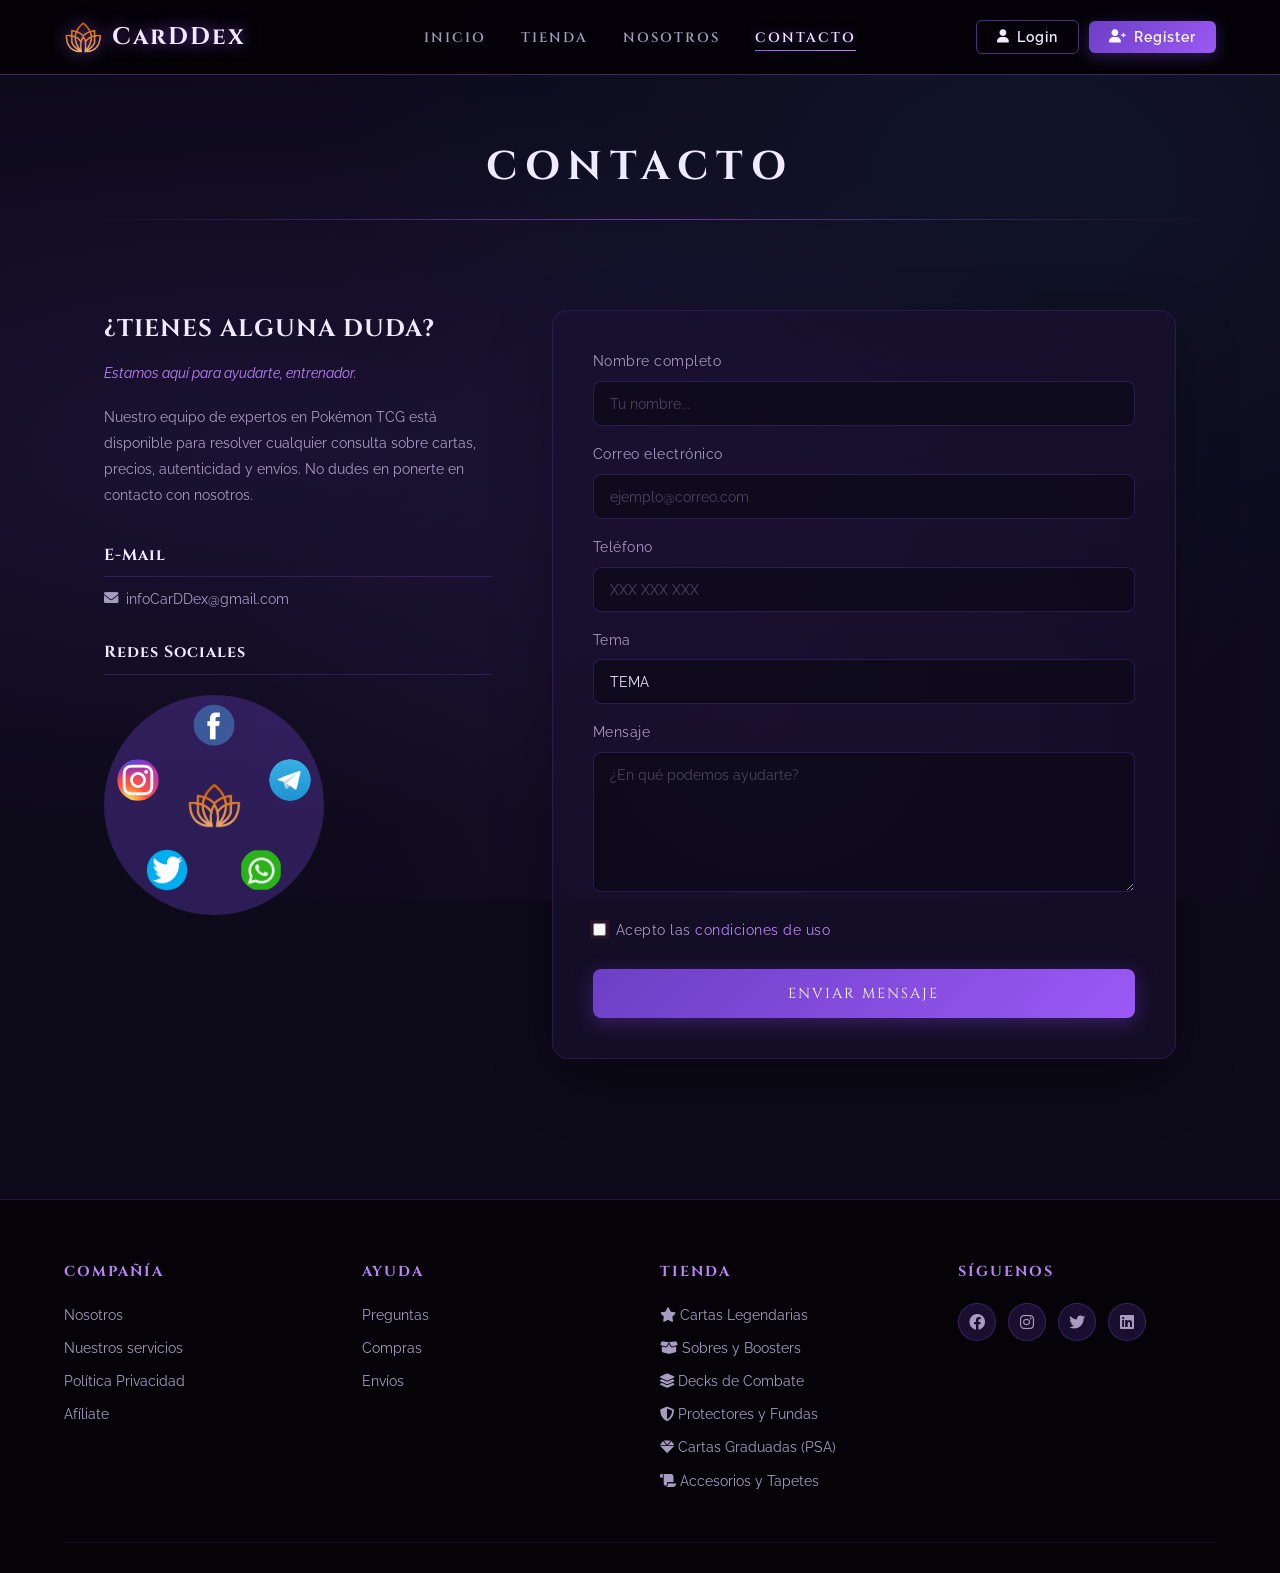
==== html/contacto.html @ 39b9b43a "Trabajito" ====
<!DOCTYPE html>
<html lang="es">

<head>
    <meta charset="UTF-8">
    <meta name="viewport" content="width=device-width, initial-scale=1.0">
    <title>CarDDex | Contacto</title>
    <link rel="icon" href="../images/Logo.png" type="image/png">
    <link rel="stylesheet" href="../css/genericos.css">
    <link rel="stylesheet" href="../css/body.css">
    <link rel="stylesheet" href="../css/header.css">
    <link rel="stylesheet" href="../css/footer.css">
    <link rel="stylesheet" href="../css/contacto.css">
    <link rel="stylesheet" href="https://cdnjs.cloudflare.com/ajax/libs/font-awesome/6.0.0-beta3/css/all.min.css">
</head>

<body>

    <header>
        <div class="logo-container">
            <img src="../images/Logo.png" alt="Logo CarDDex" class="logo-img">
            <span class="logo-text">CarDDex</span>
        </div>
        <nav>
            <ul>
                <li><a href="../index.html">INICIO</a></li>
                <li><a href="tienda.html">TIENDA</a></li>
                <li><a href="nosotros.html">NOSOTROS</a></li>
                <li><a href="contacto.html" class="active">CONTACTO</a></li>
            </ul>
        </nav>
        <div class="auth-btns">
            <button class="btn-login"><i class="fa-solid fa-user"></i> Login</button>
            <button class="btn-register"><i class="fa-solid fa-user-plus"></i> Register</button>
        </div>
    </header>

    <div class="contacto-header">
        <h1>CONTACTO</h1>
        <div class="title-divider"></div>
    </div>

    <div class="contacto-wrapper">

        <div class="contacto-info">
            <h2 class="pregunta-title">¿TIENES ALGUNA DUDA?</h2>
            <p class="pregunta-subtitle">Estamos aquí para ayudarte, entrenador.</p>
            <p class="descripcion">Nuestro equipo de expertos en Pokémon TCG está disponible para resolver cualquier consulta sobre cartas, precios, autenticidad y envíos. No dudes en ponerte en contacto con nosotros.</p>

            <div class="contacto-info-item">
                <h3>E-Mail</h3>
                <a href="mailto:infoCarDDex@gmail.com">
                    <i class="fas fa-envelope"></i> infoCarDDex@gmail.com
                </a>
            </div>

            <div class="contacto-info-item">
                <h3>Redes Sociales</h3>
                <div class="social-orbit">
                    <div class="orbit-center">
                        <img src="../images/Logo.png" alt="logo">
                    </div>
                    <a href="#"><img src="../images/nosotros/facebook-icon.png" alt="facebook"></a>
                    <a href="#"><img src="../images/nosotros/Telegram_logo.svg.webp" alt="telegram"></a>
                    <a href="#"><img src="../images/nosotros/pngtree-whatsapp-icon-png-image_6315990.png" alt="whatsapp"></a>
                    <a href="#"><img src="../images/nosotros/twitter-icon.png" alt="twitter"></a>
                    <a href="#"><img src="../images/nosotros/instagram-logo.png" alt="instagram"></a>
                </div>
            </div>
        </div>

        <div class="contacto-container">
            <form action="#">
                <div class="form-group">
                    <label for="nombre">Nombre completo</label>
                    <input type="text" id="nombre" name="nombre" placeholder="Tu nombre..." required>
                </div>
                <div class="form-group">
                    <label for="email">Correo electrónico</label>
                    <input type="email" id="email" name="email" placeholder="ejemplo@correo.com" required>
                </div>
                <div class="form-group">
                    <label for="telefono">Teléfono</label>
                    <input type="tel" id="telefono" name="telefono" placeholder="XXX XXX XXX">
                </div>
                <div class="form-group">
                    <label for="tema">Tema</label>
                    <select id="tema" name="tema">
                        <option value="" disabled selected>TEMA</option>
                        <option value="compra">Compra de cartas</option>
                        <option value="envio">Envíos y entregas</option>
                        <option value="autenticidad">Autenticidad y PSA</option>
                        <option value="devolucion">Devoluciones</option>
                        <option value="otro">Otro</option>
                    </select>
                </div>
                <div class="form-group">
                    <label for="mensaje">Mensaje</label>
                    <textarea id="mensaje" name="mensaje" rows="5" placeholder="¿En qué podemos ayudarte?" required></textarea>
                </div>
                <div class="form-group checkbox-group">
                    <input type="checkbox" id="acepto" required>
                    <label for="acepto">Acepto las <a href="../pdf/condiciones.pdf" target="_blank" class="pdf-link">condiciones de uso</a></label>
                </div>
                <button type="submit" class="btn-submit">ENVIAR MENSAJE</button>
            </form>
        </div>

    </div>

    <footer>
        <div class="footer-grid">
            <div class="footer-col">
                <h3>Compañía</h3>
                <a href="nosotros.html">Nosotros</a>
                <a href="#">Nuestros servicios</a>
                <a href="#">Política Privacidad</a>
                <a href="#">Afíliate</a>
            </div>
            <div class="footer-col">
                <h3>Ayuda</h3>
                <a href="#">Preguntas</a>
                <a href="#">Compras</a>
                <a href="#">Envíos</a>
            </div>
            <div class="footer-col">
                <h3>Tienda</h3>
                <a href="tienda.html"><i class="fa-solid fa-star"></i> Cartas Legendarias</a>
                <a href="#"><i class="fa-solid fa-box-open"></i> Sobres y Boosters</a>
                <a href="#"><i class="fa-solid fa-layer-group"></i> Decks de Combate</a>
                <a href="#"><i class="fa-solid fa-shield"></i> Protectores y Fundas</a>
                <a href="#"><i class="fa-solid fa-gem"></i> Cartas Graduadas (PSA)</a>
                <a href="#"><i class="fa-solid fa-scroll"></i> Accesorios y Tapetes</a>
            </div>
            <div class="footer-col">
                <h3>Síguenos</h3>
                <div class="socials">
                    <span class="icon"><i class="fa-brands fa-facebook"></i></span>
                    <span class="icon"><i class="fa-brands fa-instagram"></i></span>
                    <span class="icon"><i class="fa-brands fa-twitter"></i></span>
                    <span class="icon"><i class="fa-brands fa-linkedin"></i></span>
                </div>
            </div>
        </div>
    </footer>

</body>
</html>
---- css/genericos.css ----
@import url('https://fonts.googleapis.com/css2?family=Cinzel:wght@400;600;700;900&family=Raleway:wght@300;400;500;600&display=swap');

:root {
    --morado-profundo: #0d0a1a;
    --morado-oscuro: #1a1030;
    --morado-medio: #2d1b5e;
    --morado-acento: #6c3fc5;
    --morado-brillante: #9b59f5;
    --violeta-glow: #c084fc;
    --azul-mistico: #1e3a5f;
    --azul-brillante: #4dabf7;
    --dorado-magico: #fbbf24;
    --blanco: #f0eaff;
    --gris-texto: #a89bc2;
    --negro-puro: #050308;
}

* {
    box-sizing: border-box;
    margin: 0;
    padding: 0;
}

body {
    font-family: 'Raleway', sans-serif;
    line-height: 1.6;
    color: var(--blanco);
}

.container {
    max-width: 1200px;
    margin: 0 auto;
    padding: 0 20px;
}
---- css/body.css ----
body {
    background-color: var(--morado-profundo);
    background-image:
        radial-gradient(ellipse at 20% 50%, rgba(108, 63, 197, 0.15) 0%, transparent 60%),
        radial-gradient(ellipse at 80% 20%, rgba(30, 58, 95, 0.2) 0%, transparent 50%),
        radial-gradient(ellipse at 60% 80%, rgba(155, 89, 245, 0.08) 0%, transparent 50%);
    background-attachment: fixed;
    min-height: 100vh;
}
---- css/header.css ----
header {
    display: flex;
    justify-content: space-between;
    align-items: center;
    padding: 18px 5%;
    background: rgba(5, 3, 8, 0.97);
    border-bottom: 1px solid rgba(155, 89, 245, 0.4);
    position: sticky;
    top: 0;
    z-index: 1000;
}

.logo-container {
    display: flex;
    align-items: center;
    gap: 10px;
}

.logo-img {
    height: 38px;
    filter: drop-shadow(0 0 8px rgba(155, 89, 245, 0.7));
}

.logo-text {
    font-family: 'Cinzel', serif;
    font-weight: 700;
    font-size: 1.5rem;
    color: var(--blanco);
    letter-spacing: 2px;
    text-shadow: 0 0 15px rgba(155, 89, 245, 0.8);
}

nav {
    position: absolute;
    left: 50%;
    transform: translateX(-50%);
}

nav ul {
    display: flex;
    list-style: none;
    gap: 35px;
}

nav a {
    color: var(--gris-texto);
    text-decoration: none;
    font-family: 'Cinzel', serif;
    font-size: 0.85rem;
    font-weight: 600;
    letter-spacing: 2px;
    transition: all 0.3s ease;
    position: relative;
    padding-bottom: 4px;
}

nav a::after {
    content: '';
    position: absolute;
    bottom: 0;
    left: 0;
    width: 0;
    height: 1px;
    background: linear-gradient(90deg, var(--morado-brillante), var(--violeta-glow));
    transition: width 0.3s ease;
}

nav a:hover,
nav a.active {
    color: var(--blanco);
    text-shadow: 0 0 10px rgba(155, 89, 245, 0.6);
}

nav a:hover::after,
nav a.active::after {
    width: 100%;
}

.auth-btns {
    display: flex;
    gap: 10px;
    align-items: center;
}

.auth-btns button {
    padding: 8px 20px;
    cursor: pointer;
    border-radius: 6px;
    font-family: 'Raleway', sans-serif;
    font-weight: 600;
    font-size: 0.85rem;
    letter-spacing: 1px;
    transition: all 0.3s ease;
    display: flex;
    align-items: center;
    gap: 7px;
}

.btn-login {
    background: transparent;
    color: var(--blanco);
    border: 1px solid rgba(155, 89, 245, 0.5) !important;
}

.btn-login:hover {
    background: rgba(155, 89, 245, 0.15);
    border-color: var(--morado-brillante) !important;
    box-shadow: 0 0 12px rgba(155, 89, 245, 0.3);
}

.btn-register {
    background: linear-gradient(135deg, var(--morado-acento), var(--morado-brillante));
    color: white;
    border: none !important;
    box-shadow: 0 4px 15px rgba(108, 63, 197, 0.4);
}

.btn-register:hover {
    background: linear-gradient(135deg, var(--morado-brillante), var(--violeta-glow));
    box-shadow: 0 4px 20px rgba(155, 89, 245, 0.6);
    transform: translateY(-1px);
}

@media (max-width: 900px) {
    nav {
        display: none;
    }

    header {
        justify-content: space-between;
    }
}

@media (max-width: 500px) {
    .logo-text {
        font-size: 1.1rem;
    }

    .auth-btns button {
        padding: 7px 12px;
        font-size: 0.75rem;
    }
}
---- css/footer.css ----
footer {
    background: rgba(5, 3, 8, 0.95);
    border-top: 1px solid rgba(108, 63, 197, 0.3);
    padding: 60px 5% 30px;
    margin-top: 60px;
}

.footer-grid {
    display: grid;
    grid-template-columns: repeat(auto-fit, minmax(180px, 1fr));
    gap: 40px;
    padding-bottom: 40px;
    border-bottom: 1px solid rgba(108, 63, 197, 0.2);
}

.footer-col h3 {
    font-family: 'Cinzel', serif;
    color: var(--violeta-glow);
    margin-bottom: 20px;
    font-size: 0.9rem;
    letter-spacing: 2px;
    text-transform: uppercase;
}

.footer-col a {
    display: block;
    color: var(--gris-texto);
    text-decoration: none;
    margin-bottom: 10px;
    font-size: 0.9rem;
    transition: all 0.3s ease;
}

.footer-col a:hover {
    color: var(--blanco);
    padding-left: 5px;
}

.socials {
    display: flex;
    gap: 12px;
    flex-wrap: wrap;
}

.icon {
    background: rgba(108, 63, 197, 0.2);
    border: 1px solid rgba(108, 63, 197, 0.4);
    width: 38px;
    height: 38px;
    display: flex;
    align-items: center;
    justify-content: center;
    border-radius: 50%;
    cursor: pointer;
    color: var(--gris-texto);
    transition: all 0.3s ease;
}

.icon:hover {
    background: rgba(155, 89, 245, 0.3);
    border-color: var(--morado-brillante);
    color: var(--blanco);
    box-shadow: 0 0 12px rgba(155, 89, 245, 0.4);
    transform: translateY(-2px);
}

@media (max-width: 600px) {
    .footer-grid {
        grid-template-columns: repeat(2, 1fr);
        gap: 30px;
    }
}

@media (max-width: 400px) {
    .footer-grid {
        grid-template-columns: 1fr;
    }
}
---- css/contacto.css ----
.contacto-header {
    text-align: center;
    padding: 60px 5% 30px;
}

.contacto-header h1 {
    font-family: 'Cinzel', serif;
    font-size: 2.5rem;
    letter-spacing: 8px;
    color: var(--blanco);
    margin-bottom: 20px;
}

.contacto-header .title-divider {
    width: 100%;
    height: 1px;
    background: linear-gradient(90deg, transparent, rgba(155, 89, 245, 0.6), transparent);
}

.contacto-wrapper {
    display: flex;
    gap: 60px;
    padding: 60px 5% 80px;
    max-width: 1200px;
    margin: 0 auto;
    align-items: flex-start;
}

.contacto-info {
    flex: 1;
    min-width: 280px;
}

.contacto-info .pregunta-title {
    font-family: 'Cinzel', serif;
    font-size: 1.5rem;
    font-weight: 700;
    color: var(--blanco);
    margin-bottom: 12px;
    letter-spacing: 1px;
}

.contacto-info .pregunta-subtitle {
    font-style: italic;
    color: var(--violeta-glow);
    font-size: 0.9rem;
    margin-bottom: 20px;
}

.contacto-info .descripcion {
    color: var(--gris-texto);
    line-height: 1.8;
    font-size: 0.9rem;
    margin-bottom: 35px;
}

.contacto-info-item {
    margin-bottom: 30px;
}

.contacto-info-item h3 {
    font-family: 'Cinzel', serif;
    font-size: 1rem;
    color: var(--blanco);
    margin-bottom: 10px;
    letter-spacing: 1px;
    padding-bottom: 8px;
    border-bottom: 1px solid rgba(108, 63, 197, 0.3);
}

.contacto-info-item p,
.contacto-info-item a {
    color: var(--gris-texto);
    font-size: 0.9rem;
    text-decoration: none;
    display: flex;
    align-items: center;
    gap: 8px;
    transition: color 0.3s;
}

.contacto-info-item a:hover {
    color: var(--violeta-glow);
}

.contacto-container {
    flex: 1.4;
    background: rgba(26, 16, 48, 0.6);
    border: 1px solid rgba(108, 63, 197, 0.25);
    border-radius: 16px;
    padding: 40px;
    box-shadow: 0 20px 60px rgba(0, 0, 0, 0.3);
}

.form-group {
    margin-bottom: 18px;
}

.form-group label {
    display: block;
    margin-bottom: 8px;
    color: var(--gris-texto);
    font-size: 0.85rem;
    letter-spacing: 0.5px;
}

.form-group input,
.form-group textarea,
.form-group select {
    width: 100%;
    padding: 13px 16px;
    background: rgba(13, 10, 26, 0.8);
    border: 1px solid rgba(108, 63, 197, 0.3);
    border-radius: 8px;
    color: var(--blanco);
    font-family: 'Raleway', sans-serif;
    font-size: 0.9rem;
    transition: all 0.3s ease;
    outline: none;
}

.form-group input::placeholder,
.form-group textarea::placeholder {
    color: rgba(168, 155, 194, 0.4);
}

.form-group input:focus,
.form-group textarea:focus,
.form-group select:focus {
    border-color: rgba(155, 89, 245, 0.6);
    background: rgba(26, 16, 48, 0.9);
    box-shadow: 0 0 0 3px rgba(108, 63, 197, 0.15);
}

.form-group input:invalid:not(:placeholder-shown) {
    border-color: rgba(239, 68, 68, 0.6);
    box-shadow: 0 0 0 3px rgba(239, 68, 68, 0.1);
}

.form-group textarea {
    resize: vertical;
    min-height: 140px;
}

.form-group select {
    appearance: none;
    -webkit-appearance: none;
    background-repeat: no-repeat;
    background-position: right 16px center;
    cursor: pointer;
}

.form-group select option {
    background: #1a1030;
    color: #f0eaff;
}

.pdf-link {
    color: var(--violeta-glow);
    text-decoration: none;
    font-size: 0.9rem;
    transition: color 0.3s;
}

.pdf-link:hover {
    color: var(--blanco);
    text-decoration: underline;
}

.btn-submit {
    background: linear-gradient(135deg, var(--morado-acento), var(--morado-brillante));
    color: white;
    border: none;
    padding: 15px 30px;
    margin-top: 10px;
    cursor: pointer;
    width: 100%;
    font-family: 'Cinzel', serif;
    font-size: 0.9rem;
    letter-spacing: 2px;
    border-radius: 8px;
    transition: all 0.3s ease;
    box-shadow: 0 5px 20px rgba(108, 63, 197, 0.4);
}

.btn-submit:hover {
    background: linear-gradient(135deg, var(--morado-brillante), var(--violeta-glow));
    box-shadow: 0 8px 30px rgba(155, 89, 245, 0.5);
    transform: translateY(-2px);
}

.checkbox-group {
    display: flex;
    align-items: center;
    gap: 10px;
}

.checkbox-group input {
    width: auto;
    accent-color: var(--morado-brillante);
}

.checkbox-group label {
    margin-bottom: 0;
    color: var(--gris-texto);
    font-size: 0.88rem;
}

.social-orbit {
    position: relative;
    width: 220px;
    height: 220px;
    background: rgba(108, 63, 197, 0.35);
    border-radius: 50%;
    margin-top: 20px;
}

.orbit-center {
    position: absolute;
    top: 50%;
    left: 50%;
    transform: translate(-50%, -50%);
    width: 55px;
    height: 55px;
    border-radius: 50%;
    overflow: hidden;
    z-index: 2;
    cursor: pointer;
    transition: transform 0.7s ease;
}

.orbit-center:hover {
    transform: translate(-50%, -50%) scale(1.2) rotate(-360deg);
}

.orbit-center img {
    width: 100%;
    height: 100%;
    object-fit: cover;
}

.social-orbit a {
    position: absolute;
    width: 42px;
    height: 42px;
    border-radius: 50%;
    overflow: hidden;
    display: block;
    transition: transform 0.7s ease;
    z-index: 3;
}

.social-orbit a img {
    width: 100%;
    height: 100%;
    object-fit: cover;
    border-radius: 50%;
}

.social-orbit a:hover {
    transform: scale(1.2) rotate(-360deg);
}

.social-orbit a:nth-child(2) { top:   9px; left:  89px; }
.social-orbit a:nth-child(3) { top:  64px; left: 165px; }
.social-orbit a:nth-child(4) { top: 154px; left: 136px; }
.social-orbit a:nth-child(5) { top: 154px; left:  42px; }
.social-orbit a:nth-child(6) { top:  64px; left:  13px; }

@media (max-width: 900px) {
    .contacto-wrapper {
        flex-direction: column;
        gap: 40px;
        padding: 40px 5%;
    }

    .contacto-container {
        width: 100%;
    }
}

@media (max-width: 600px) {
    .contacto-header h1 {
        font-size: 1.8rem;
        letter-spacing: 4px;
    }

    .contacto-header {
        padding: 40px 5% 20px;
    }

    .contacto-container {
        padding: 25px 20px;
    }

    .contacto-info .pregunta-title {
        font-size: 1.2rem;
    }
}
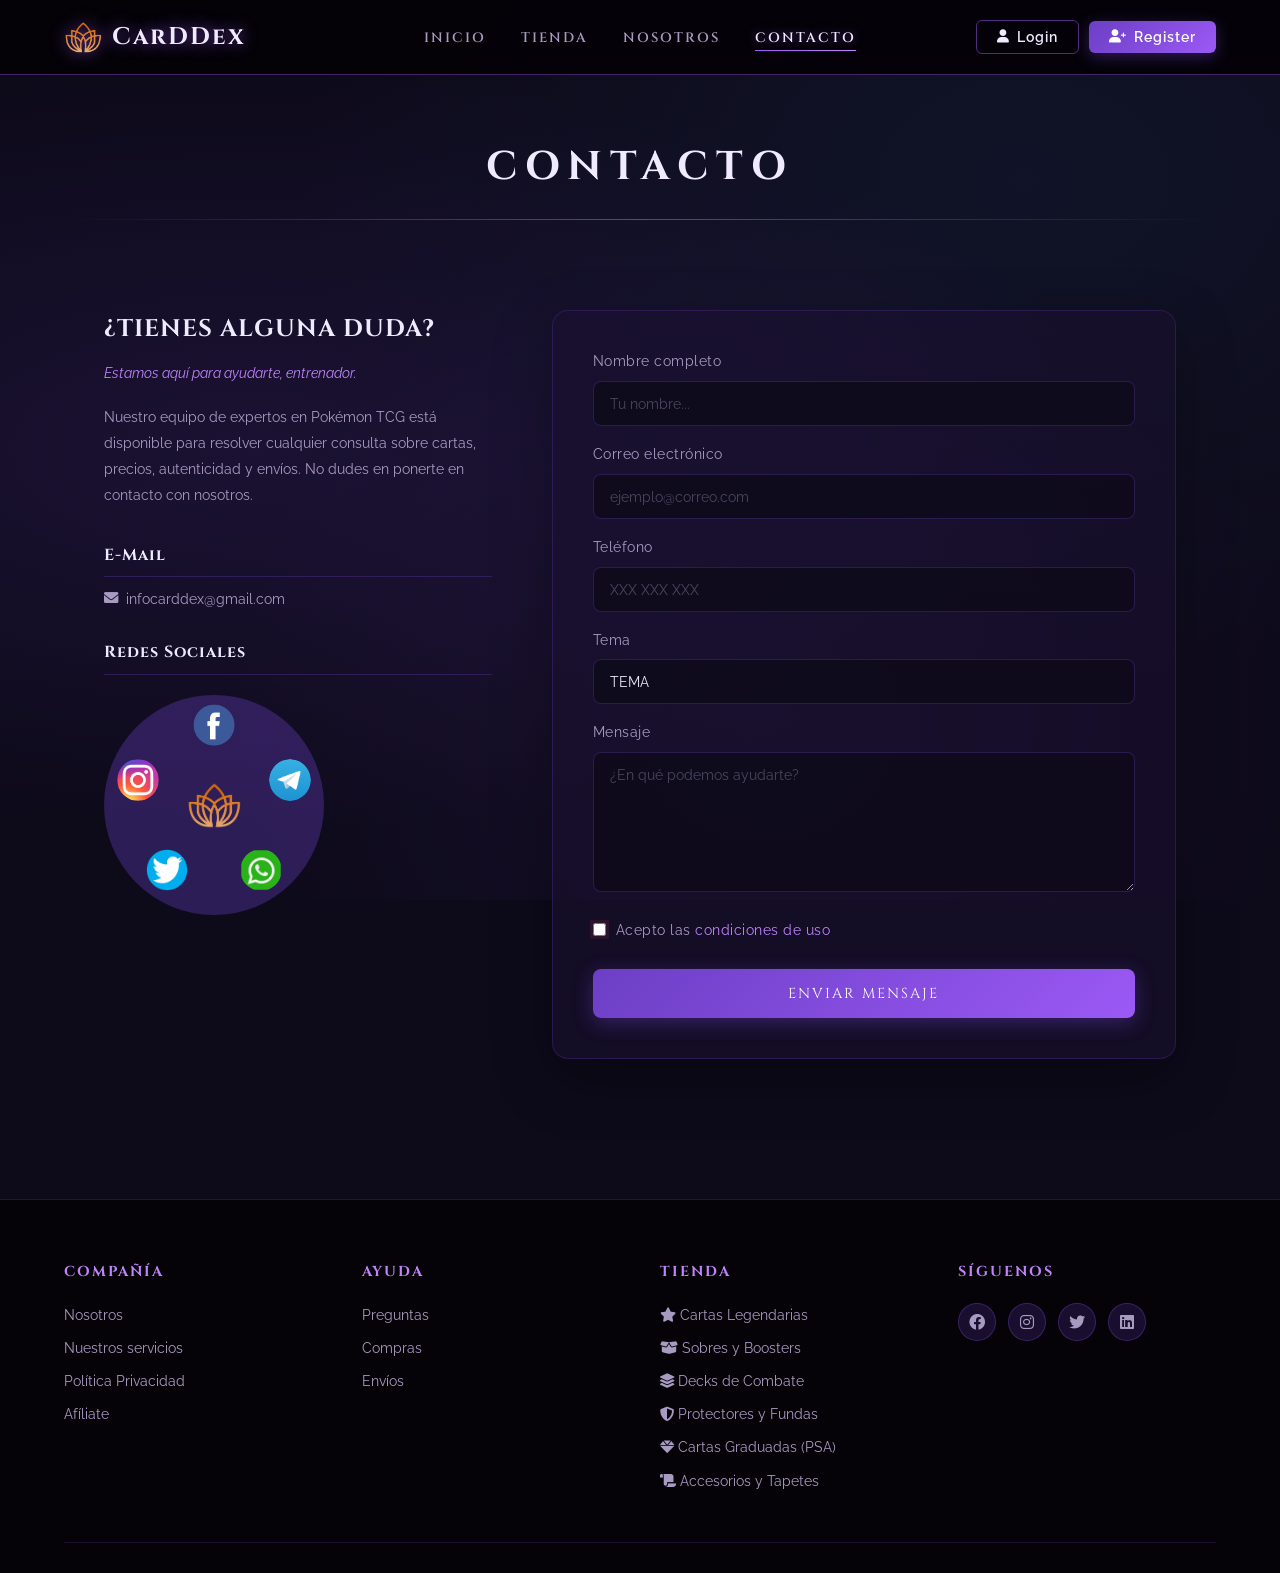
==== commit 7197281a: "Funciona?" ====
--- a/html/contacto.html
+++ b/html/contacto.html
@@ -49,8 +49,8 @@
 
             <div class="contacto-info-item">
                 <h3>E-Mail</h3>
-                <a href="mailto:infoCarDDex@gmail.com">
-                    <i class="fas fa-envelope"></i> infoCarDDex@gmail.com
+                <a href="mailto:infocarddex@gmail.com">
+                    <i class="fas fa-envelope"></i> infocarddex@gmail.com
                 </a>
             </div>
 
@@ -114,7 +114,7 @@
                 <h3>Compañía</h3>
                 <a href="nosotros.html">Nosotros</a>
                 <a href="#">Nuestros servicios</a>
-                <a href="#">Política Privacidad</a>
+                <a href="../pdf/condiciones.pdf">Política Privacidad</a>
                 <a href="#">Afíliate</a>
             </div>
             <div class="footer-col">
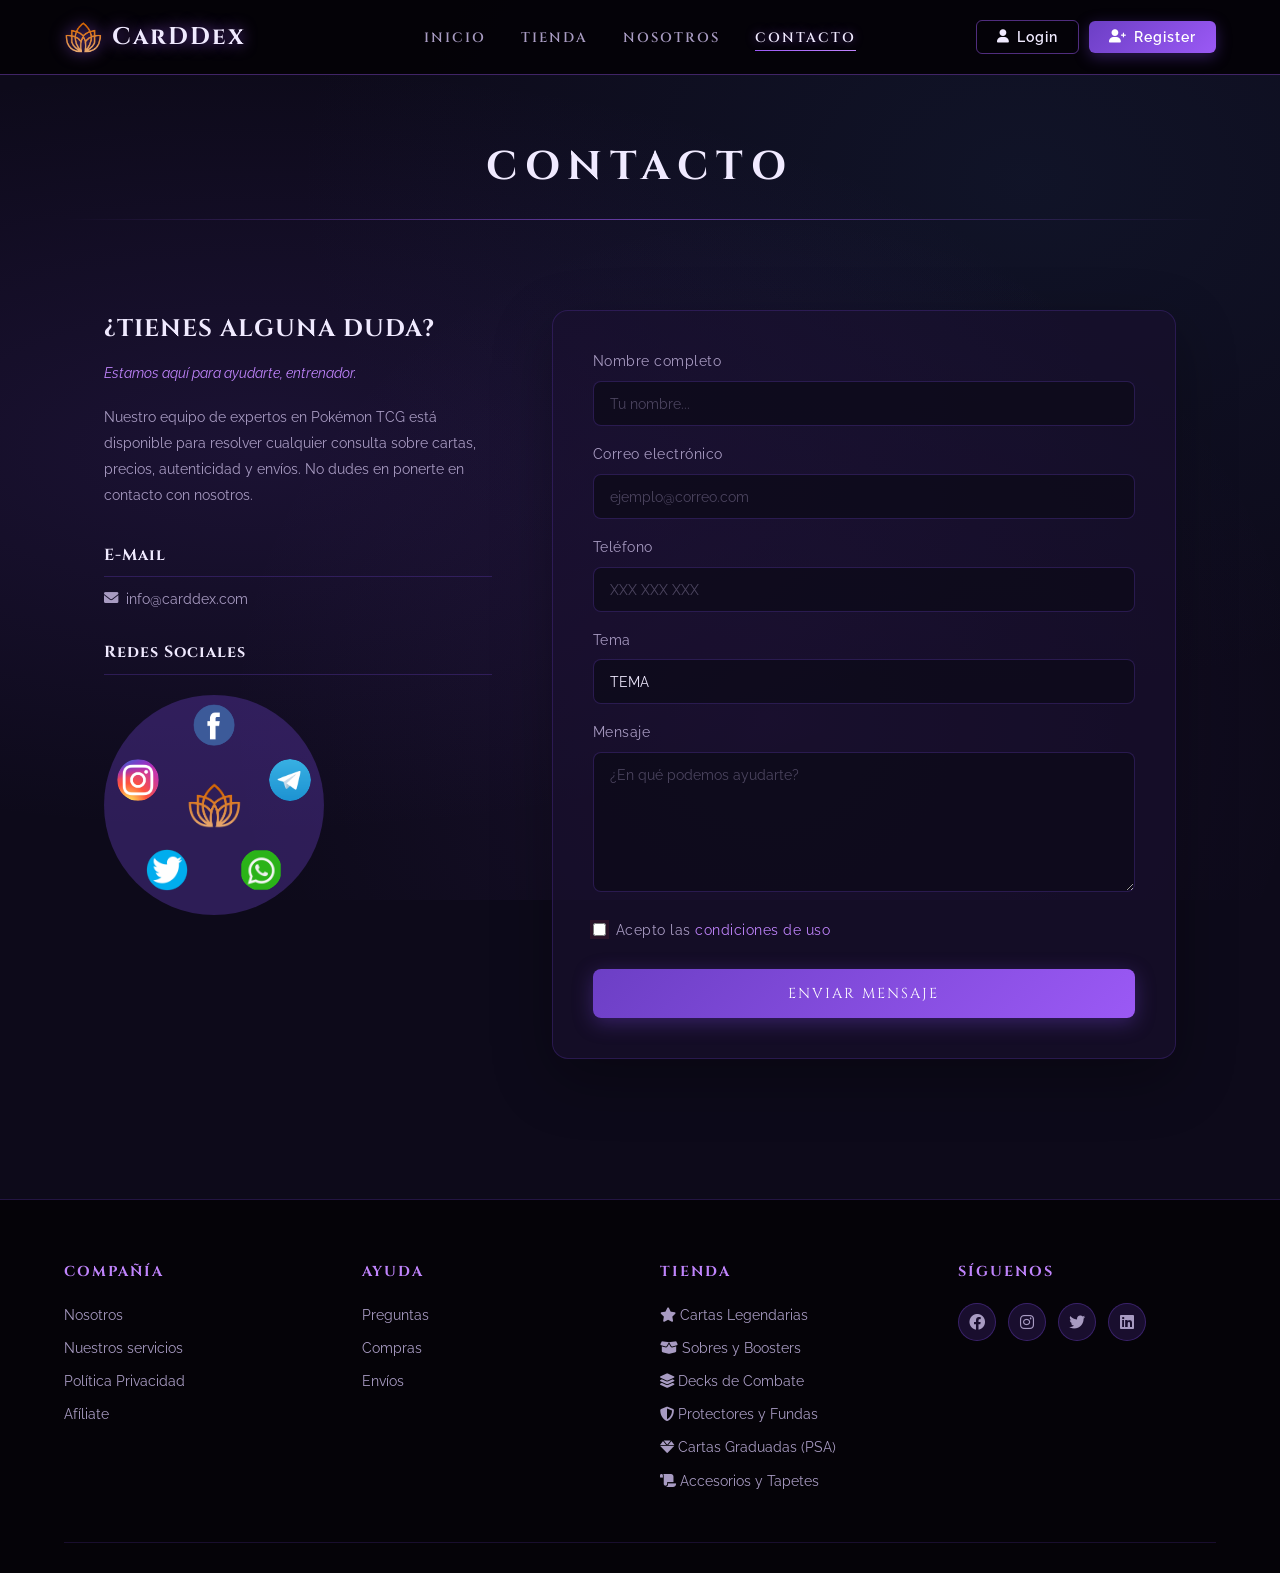
==== commit 130e1ab0: "Update contacto.html" ====
--- a/html/contacto.html
+++ b/html/contacto.html
@@ -49,8 +49,8 @@
 
             <div class="contacto-info-item">
                 <h3>E-Mail</h3>
-                <a href="mailto:infocarddex@gmail.com">
-                    <i class="fas fa-envelope"></i> infocarddex@gmail.com
+                <a href="mailto:info@carddex.com">
+                    <i class="fas fa-envelope"></i> info@carddex.com
                 </a>
             </div>
 
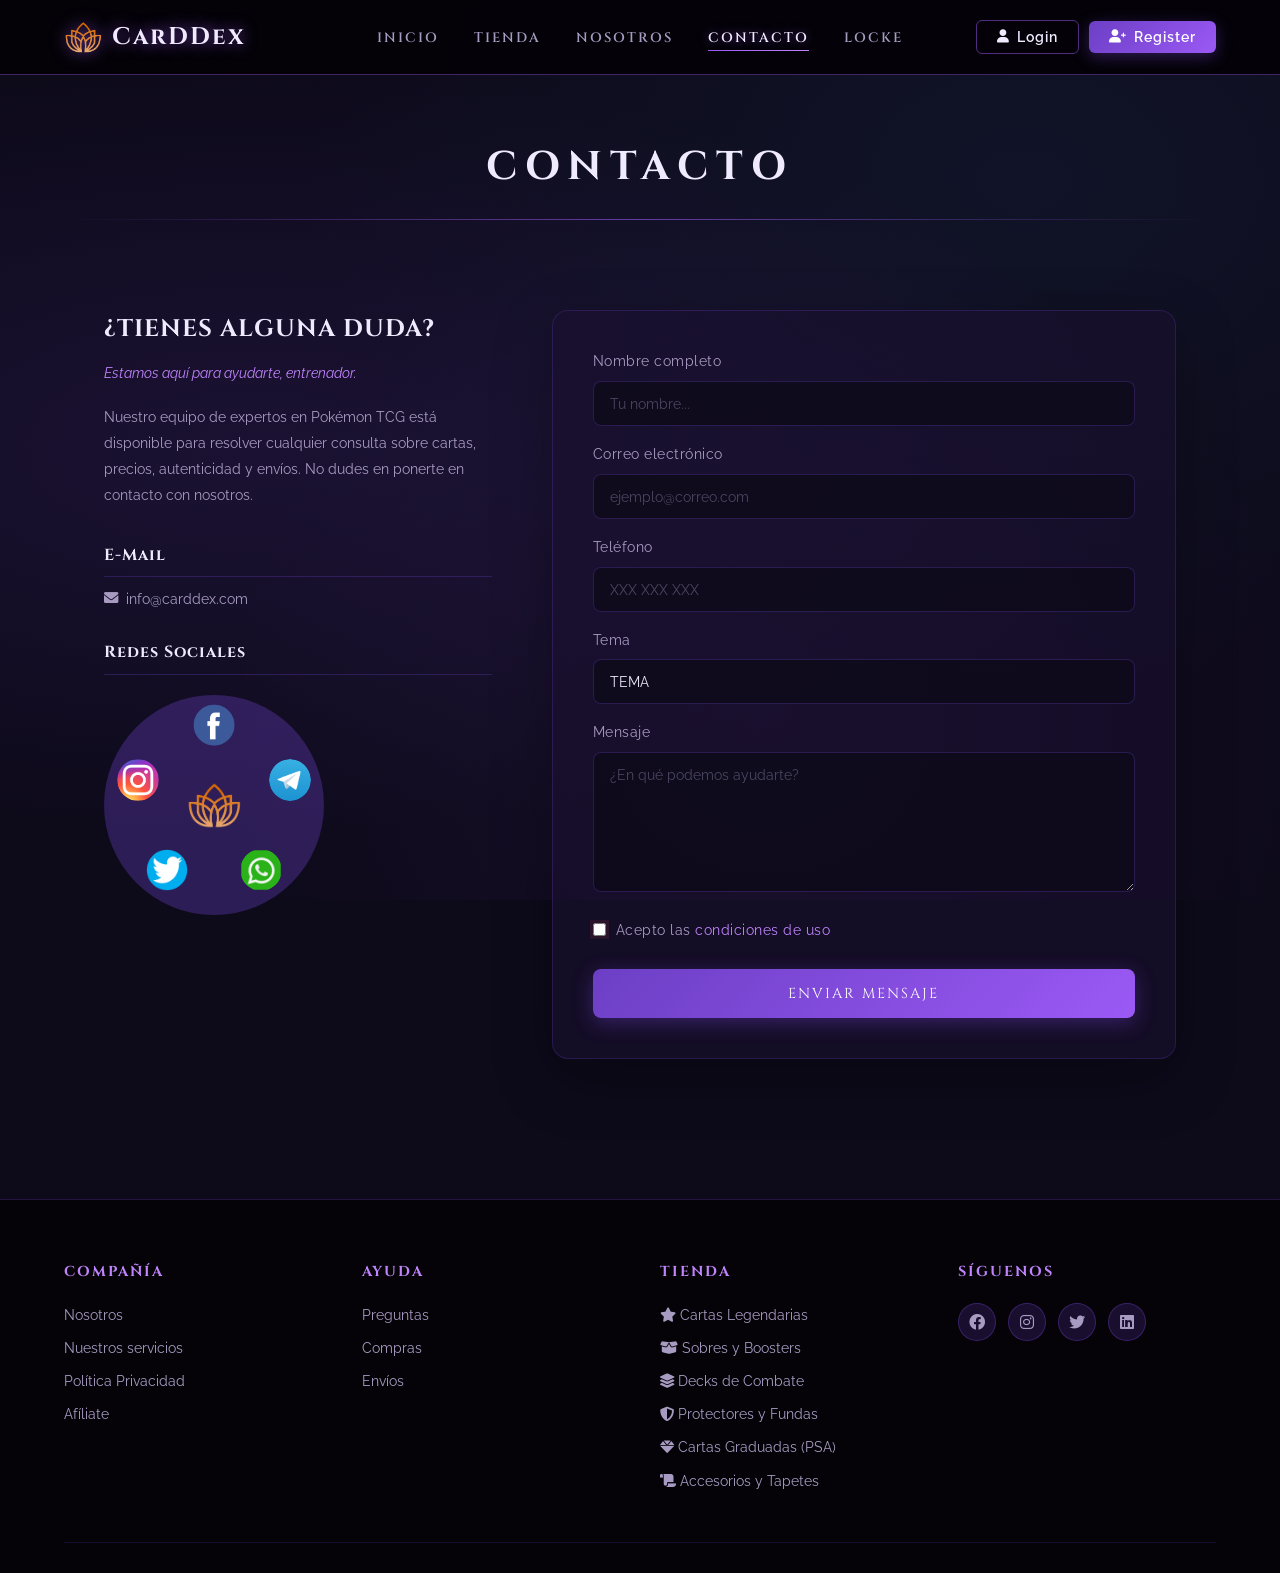
==== commit 53bf1882: "2ª actualización" ====
--- a/html/contacto.html
+++ b/html/contacto.html
@@ -1,148 +1,200 @@
-<!DOCTYPE html>
+<!doctype html>
 <html lang="es">
-
-<head>
-    <meta charset="UTF-8">
-    <meta name="viewport" content="width=device-width, initial-scale=1.0">
+  <head>
+    <meta charset="UTF-8" />
+    <meta name="viewport" content="width=device-width, initial-scale=1.0" />
     <title>CarDDex | Contacto</title>
-    <link rel="icon" href="../images/Logo.png" type="image/png">
-    <link rel="stylesheet" href="../css/genericos.css">
-    <link rel="stylesheet" href="../css/body.css">
-    <link rel="stylesheet" href="../css/header.css">
-    <link rel="stylesheet" href="../css/footer.css">
-    <link rel="stylesheet" href="../css/contacto.css">
-    <link rel="stylesheet" href="https://cdnjs.cloudflare.com/ajax/libs/font-awesome/6.0.0-beta3/css/all.min.css">
-</head>
-
-<body>
-
+    <link rel="icon" href="../images/Logo.png" type="image/png" />
+    <link rel="stylesheet" href="../css/genericos.css" />
+    <link rel="stylesheet" href="../css/body.css" />
+    <link rel="stylesheet" href="../css/header.css" />
+    <link rel="stylesheet" href="../css/footer.css" />
+    <link rel="stylesheet" href="../css/contacto.css" />
+    <link
+      rel="stylesheet"
+      href="https://cdnjs.cloudflare.com/ajax/libs/font-awesome/6.0.0-beta3/css/all.min.css" />
+  </head>
+
+  <body>
     <header>
-        <div class="logo-container">
-            <img src="../images/Logo.png" alt="Logo CarDDex" class="logo-img">
-            <span class="logo-text">CarDDex</span>
-        </div>
-        <nav>
-            <ul>
-                <li><a href="../index.html">INICIO</a></li>
-                <li><a href="tienda.html">TIENDA</a></li>
-                <li><a href="nosotros.html">NOSOTROS</a></li>
-                <li><a href="contacto.html" class="active">CONTACTO</a></li>
-            </ul>
-        </nav>
-        <div class="auth-btns">
-            <button class="btn-login"><i class="fa-solid fa-user"></i> Login</button>
-            <button class="btn-register"><i class="fa-solid fa-user-plus"></i> Register</button>
-        </div>
+      <div class="logo-container">
+        <img src="../images/Logo.png" alt="Logo CarDDex" class="logo-img" />
+        <span class="logo-text">CarDDex</span>
+      </div>
+      <nav>
+        <ul>
+          <li><a href="../index.html">INICIO</a></li>
+          <li><a href="tienda.html">TIENDA</a></li>
+          <li><a href="nosotros.html">NOSOTROS</a></li>
+          <li><a href="contacto.html" class="active">CONTACTO</a></li>
+          <li><a href="reglas.html">LOCKE</a></li>
+        </ul>
+      </nav>
+      <div class="auth-btns">
+        <button class="btn-login">
+          <i class="fa-solid fa-user"></i> Login
+        </button>
+        <button class="btn-register">
+          <i class="fa-solid fa-user-plus"></i> Register
+        </button>
+      </div>
     </header>
 
     <div class="contacto-header">
-        <h1>CONTACTO</h1>
-        <div class="title-divider"></div>
+      <h1>CONTACTO</h1>
+      <div class="title-divider"></div>
     </div>
 
     <div class="contacto-wrapper">
-
-        <div class="contacto-info">
-            <h2 class="pregunta-title">¿TIENES ALGUNA DUDA?</h2>
-            <p class="pregunta-subtitle">Estamos aquí para ayudarte, entrenador.</p>
-            <p class="descripcion">Nuestro equipo de expertos en Pokémon TCG está disponible para resolver cualquier consulta sobre cartas, precios, autenticidad y envíos. No dudes en ponerte en contacto con nosotros.</p>
-
-            <div class="contacto-info-item">
-                <h3>E-Mail</h3>
-                <a href="mailto:info@carddex.com">
-                    <i class="fas fa-envelope"></i> info@carddex.com
-                </a>
+      <div class="contacto-info">
+        <h2 class="pregunta-title">¿TIENES ALGUNA DUDA?</h2>
+        <p class="pregunta-subtitle">Estamos aquí para ayudarte, entrenador.</p>
+        <p class="descripcion">
+          Nuestro equipo de expertos en Pokémon TCG está disponible para
+          resolver cualquier consulta sobre cartas, precios, autenticidad y
+          envíos. No dudes en ponerte en contacto con nosotros.
+        </p>
+
+        <div class="contacto-info-item">
+          <h3>E-Mail</h3>
+          <a href="mailto:info@carddex.com">
+            <i class="fas fa-envelope"></i> info@carddex.com
+          </a>
+        </div>
+
+        <div class="contacto-info-item">
+          <h3>Redes Sociales</h3>
+          <div class="social-orbit">
+            <div class="orbit-center">
+              <img src="../images/Logo.png" alt="logo" />
             </div>
-
-            <div class="contacto-info-item">
-                <h3>Redes Sociales</h3>
-                <div class="social-orbit">
-                    <div class="orbit-center">
-                        <img src="../images/Logo.png" alt="logo">
-                    </div>
-                    <a href="#"><img src="../images/nosotros/facebook-icon.png" alt="facebook"></a>
-                    <a href="#"><img src="../images/nosotros/Telegram_logo.svg.webp" alt="telegram"></a>
-                    <a href="#"><img src="../images/nosotros/pngtree-whatsapp-icon-png-image_6315990.png" alt="whatsapp"></a>
-                    <a href="#"><img src="../images/nosotros/twitter-icon.png" alt="twitter"></a>
-                    <a href="#"><img src="../images/nosotros/instagram-logo.png" alt="instagram"></a>
-                </div>
-            </div>
-        </div>
-
-        <div class="contacto-container">
-            <form action="#">
-                <div class="form-group">
-                    <label for="nombre">Nombre completo</label>
-                    <input type="text" id="nombre" name="nombre" placeholder="Tu nombre..." required>
-                </div>
-                <div class="form-group">
-                    <label for="email">Correo electrónico</label>
-                    <input type="email" id="email" name="email" placeholder="ejemplo@correo.com" required>
-                </div>
-                <div class="form-group">
-                    <label for="telefono">Teléfono</label>
-                    <input type="tel" id="telefono" name="telefono" placeholder="XXX XXX XXX">
-                </div>
-                <div class="form-group">
-                    <label for="tema">Tema</label>
-                    <select id="tema" name="tema">
-                        <option value="" disabled selected>TEMA</option>
-                        <option value="compra">Compra de cartas</option>
-                        <option value="envio">Envíos y entregas</option>
-                        <option value="autenticidad">Autenticidad y PSA</option>
-                        <option value="devolucion">Devoluciones</option>
-                        <option value="otro">Otro</option>
-                    </select>
-                </div>
-                <div class="form-group">
-                    <label for="mensaje">Mensaje</label>
-                    <textarea id="mensaje" name="mensaje" rows="5" placeholder="¿En qué podemos ayudarte?" required></textarea>
-                </div>
-                <div class="form-group checkbox-group">
-                    <input type="checkbox" id="acepto" required>
-                    <label for="acepto">Acepto las <a href="../pdf/condiciones.pdf" target="_blank" class="pdf-link">condiciones de uso</a></label>
-                </div>
-                <button type="submit" class="btn-submit">ENVIAR MENSAJE</button>
-            </form>
-        </div>
-
+            <a href="#"
+              ><img src="../images/nosotros/facebook-icon.png" alt="facebook"
+            /></a>
+            <a href="#"
+              ><img
+                src="../images/nosotros/Telegram_logo.svg.webp"
+                alt="telegram"
+            /></a>
+            <a href="#"
+              ><img
+                src="../images/nosotros/pngtree-whatsapp-icon-png-image_6315990.png"
+                alt="whatsapp"
+            /></a>
+            <a href="#"
+              ><img src="../images/nosotros/twitter-icon.png" alt="twitter"
+            /></a>
+            <a href="#"
+              ><img src="../images/nosotros/instagram-logo.png" alt="instagram"
+            /></a>
+          </div>
+        </div>
+      </div>
+
+      <div class="contacto-container">
+        <form action="#">
+          <div class="form-group">
+            <label for="nombre">Nombre completo</label>
+            <input
+              type="text"
+              id="nombre"
+              name="nombre"
+              placeholder="Tu nombre..."
+              required />
+          </div>
+          <div class="form-group">
+            <label for="email">Correo electrónico</label>
+            <input
+              type="email"
+              id="email"
+              name="email"
+              placeholder="ejemplo@correo.com"
+              required />
+          </div>
+          <div class="form-group">
+            <label for="telefono">Teléfono</label>
+            <input
+              type="tel"
+              id="telefono"
+              name="telefono"
+              placeholder="XXX XXX XXX" />
+          </div>
+          <div class="form-group">
+            <label for="tema">Tema</label>
+            <select id="tema" name="tema">
+              <option value="" disabled selected>TEMA</option>
+              <option value="compra">Compra de cartas</option>
+              <option value="envio">Envíos y entregas</option>
+              <option value="autenticidad">Autenticidad y PSA</option>
+              <option value="devolucion">Devoluciones</option>
+              <option value="otro">Otro</option>
+            </select>
+          </div>
+          <div class="form-group">
+            <label for="mensaje">Mensaje</label>
+            <textarea
+              id="mensaje"
+              name="mensaje"
+              rows="5"
+              placeholder="¿En qué podemos ayudarte?"
+              required></textarea>
+          </div>
+          <div class="form-group checkbox-group">
+            <input type="checkbox" id="acepto" required />
+            <label for="acepto"
+              >Acepto las
+              <a href="../pdf/condiciones.pdf" target="_blank" class="pdf-link"
+                >condiciones de uso</a
+              ></label
+            >
+          </div>
+          <button type="submit" class="btn-submit">ENVIAR MENSAJE</button>
+        </form>
+      </div>
     </div>
 
     <footer>
-        <div class="footer-grid">
-            <div class="footer-col">
-                <h3>Compañía</h3>
-                <a href="nosotros.html">Nosotros</a>
-                <a href="#">Nuestros servicios</a>
-                <a href="../pdf/condiciones.pdf">Política Privacidad</a>
-                <a href="#">Afíliate</a>
-            </div>
-            <div class="footer-col">
-                <h3>Ayuda</h3>
-                <a href="#">Preguntas</a>
-                <a href="#">Compras</a>
-                <a href="#">Envíos</a>
-            </div>
-            <div class="footer-col">
-                <h3>Tienda</h3>
-                <a href="tienda.html"><i class="fa-solid fa-star"></i> Cartas Legendarias</a>
-                <a href="#"><i class="fa-solid fa-box-open"></i> Sobres y Boosters</a>
-                <a href="#"><i class="fa-solid fa-layer-group"></i> Decks de Combate</a>
-                <a href="#"><i class="fa-solid fa-shield"></i> Protectores y Fundas</a>
-                <a href="#"><i class="fa-solid fa-gem"></i> Cartas Graduadas (PSA)</a>
-                <a href="#"><i class="fa-solid fa-scroll"></i> Accesorios y Tapetes</a>
-            </div>
-            <div class="footer-col">
-                <h3>Síguenos</h3>
-                <div class="socials">
-                    <span class="icon"><i class="fa-brands fa-facebook"></i></span>
-                    <span class="icon"><i class="fa-brands fa-instagram"></i></span>
-                    <span class="icon"><i class="fa-brands fa-twitter"></i></span>
-                    <span class="icon"><i class="fa-brands fa-linkedin"></i></span>
-                </div>
-            </div>
-        </div>
+      <div class="footer-grid">
+        <div class="footer-col">
+          <h3>Compañía</h3>
+          <a href="nosotros.html">Nosotros</a>
+          <a href="#">Nuestros servicios</a>
+          <a href="../pdf/condiciones.pdf">Política Privacidad</a>
+          <a href="#">Afíliate</a>
+        </div>
+        <div class="footer-col">
+          <h3>Ayuda</h3>
+          <a href="#">Preguntas</a>
+          <a href="#">Compras</a>
+          <a href="#">Envíos</a>
+        </div>
+        <div class="footer-col">
+          <h3>Tienda</h3>
+          <a href="tienda.html"
+            ><i class="fa-solid fa-star"></i> Cartas Legendarias</a
+          >
+          <a href="#"><i class="fa-solid fa-box-open"></i> Sobres y Boosters</a>
+          <a href="#"
+            ><i class="fa-solid fa-layer-group"></i> Decks de Combate</a
+          >
+          <a href="#"
+            ><i class="fa-solid fa-shield"></i> Protectores y Fundas</a
+          >
+          <a href="#"><i class="fa-solid fa-gem"></i> Cartas Graduadas (PSA)</a>
+          <a href="#"
+            ><i class="fa-solid fa-scroll"></i> Accesorios y Tapetes</a
+          >
+        </div>
+        <div class="footer-col">
+          <h3>Síguenos</h3>
+          <div class="socials">
+            <span class="icon"><i class="fa-brands fa-facebook"></i></span>
+            <span class="icon"><i class="fa-brands fa-instagram"></i></span>
+            <span class="icon"><i class="fa-brands fa-twitter"></i></span>
+            <span class="icon"><i class="fa-brands fa-linkedin"></i></span>
+          </div>
+        </div>
+      </div>
     </footer>
-
-</body>
-</html>+  </body>
+</html>
